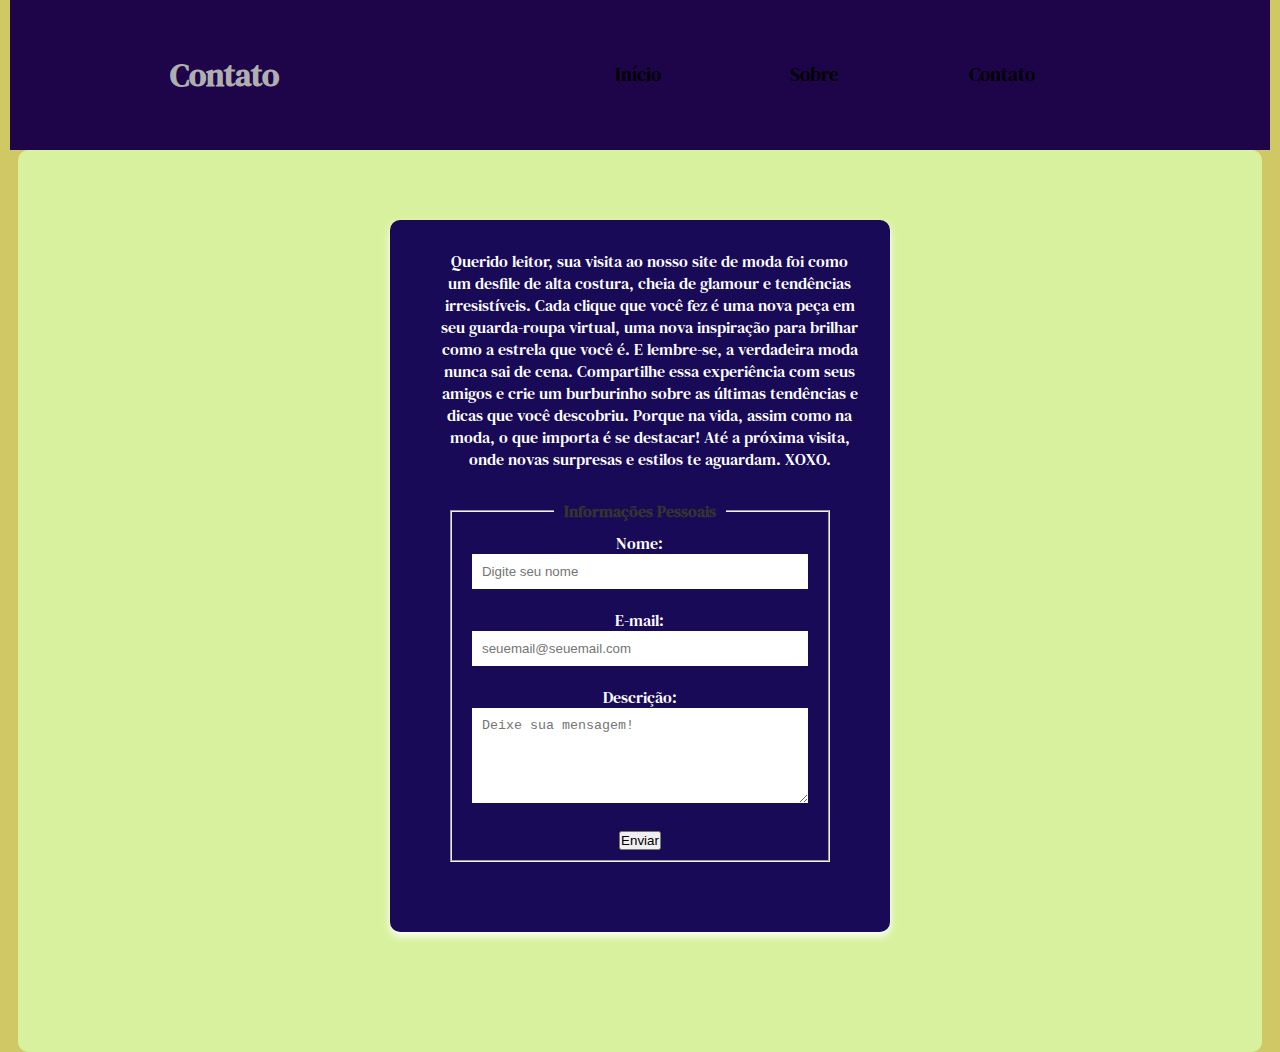
==== contato.html @ bc764f11 "feat: create website" ====
<!DOCTYPE html>
<ht lang="pt-br">

    <head>
        <meta charset="UTF-8">
        <meta name="viewport" content="width=device-width, initial-scale=1.0">
        <link rel="stylesheet" href="styles.css">
        <title>Contato</title>

    </head>
    <header>

       <h1> Contato </h1>

        <div id="links">
            <a href="http://127.0.0.1:5500/index.html" target="_blank" title="Início">Início</a>
            <a href="http://127.0.0.1:5500/sobre.html" target="_blank" title="Sobre">Sobre</a>
            <a href="http://127.0.0.1:5500/contato.html" target="_blank" title="Contato">Contato</a>
    
    </header>

    
    <form>

        <div class = "agradecimento">
            <p>
                Querido leitor, sua visita ao nosso site de moda foi como um desfile de alta costura, cheia de glamour e tendências irresistíveis. Cada clique que você fez é uma nova peça em seu guarda-roupa virtual, uma nova inspiração para brilhar como a estrela que você é. 
                E lembre-se, a verdadeira moda nunca sai de cena. Compartilhe essa experiência com seus amigos e crie um burburinho sobre as últimas tendências e dicas que você descobriu. Porque na vida, assim como na moda, o que importa é se destacar! Até a próxima visita, onde novas surpresas e estilos te aguardam. XOXO.</p>


        <div class = "information-container">
        <fieldset>
            <legend> Informações Pessoais </legend>
            <label for="nome">Nome:</label>
            <input type="text" id="nome" name="nome" placeholder="Digite seu nome" required maxlength="100">
            <br>

            <label for="email">E-mail:</label>
            <input type="email" id="email" name="email" placeholder="seuemail@seuemail.com" required>


            <label for="descricao"> Descrição:</label>
            <textarea id="descricao" name="descricao" rows="5" placeholder="Deixe sua mensagem!" required></textarea>

            <button type="submit">Enviar</button>
    </form>
    </form>
        </body>
        </html>
---- styles.css ----
@import url('https://fonts.googleapis.com/css2?family=DM+Serif+Text:ital@0;1&display=swap');

.dm-serif-text-regular {
    font-family: "DM Serif Text", serif;
    font-weight: 400;
    font-style: normal;
  }

  * {
    margin: 0;
    padding: 0;
    box-sizing: border-box;
}


body {
    background-color: rgb(207, 200, 101);
        font-family: "DM Serif Text", sans-serif;
        align-items: center;
        justify-content: center;
        margin-left: 10px;
        margin-right: 10px;
    }
    

header {
    display: flex;
    justify-content: space-around;
    height: 150px;
    background-color: #1e0449;
    color: #afafaf;
    align-items: center;
    padding: 20px;
}

#images {
    height: 150px;
    width: 150px;
    border-radius: 150px;
    align-items: center;
}

#outfit {
    display: flex;
    justify-content: center;
    align-items: center;
    height: 300px;
    margin: 20px;
    height: 100%;
    width: 100%;
    border-radius: 15px;
    object-fit: cover;
}

#links {
    display: flex;
    justify-content: space-around;
    width: 50%;
}

#links a {
    text-decoration: none;
    color: black;
    font-size: 1.2rem;
    border-bottom: 3px solid transparent;
    border-radius: 6px;
    transition: 0.3s ease-in-out;
}

#links a:hover {
    border-bottom: 3px solid #110301;
    color: rgb(158, 0, 105);
    transform: scale(1.0);
}

h1,h2,p{
   text-align: center;
   padding-left: 20px;
}

#index.html {
    border-radius: 10px;
    width: 98.7%;
    height: 100%;   
    text-align: justify;
    margin-left: auto;
    margin-right: auto;
    padding: 20px;
}

a {
    text-decoration: none;
    text-align: center;
    padding: 30px;
}

div {
    text-decoration: none;
    text-align: center;
    padding: 30px;
}

form fieldset {
    border: 1 px solid #ddd;
    padding: 10px;
    margin-bottom: 10px;
}

form legend {
    padding: 0 10px;
    font-weight: bold;
    color: #333;
}

form input[type="text"],
form input[type="email"],
form select,
form textarea {
    width: calc(100% - 20px);
    padding: 10px;
    margin-bottom: 20px;
    border: 1px solid;
    border: 5px;
}

form button:hover {
    background-color: #69eb69;
}

form {
    background-color: #d8f19e;
    border-radius: 10px;
    width: 98.7%;
    height: 100%;   
    text-align: justify;
    margin-left: auto;
    margin-right: auto;
    padding: 20px;
}

.home-container {
    margin-top: 10px;
    background-color: #08004d;
    padding: 30px;
    box-shadow: 0 4px 8px rgba(3, 16, 75, 0.933);
    color: rgb(255, 255, 255);
    text-shadow: 0 0 5px rgba(6, 21, 88, 0.933);
}
.sobre-images {
    width: 140px;
    height: 140px;
    border-radius: 100%;
    padding: 10px;
    margin-left: 10px;
}

.sobre-container {
    max-width: 500px;
    margin: 100px auto;
    border-radius: 10px;
    margin-top: 10px;
    background-color: rgb(18, 5, 75);
    padding: 30px;
    box-shadow: 0 4px 8px rgb(0,0,0);
}

.contato-container {
    max-width: 500px;
    margin: 100px auto;
    border-radius: 10px;
    margin-top: 10px;
    background-color: rgb(24, 10, 87);
    padding: 30px;
    color:#ffffff;
    margin-top: 50px;
    box-shadow: 0 4px 8px rgb(255, 255, 255);
}

.container {
    width: 320px;
    display: inline-block;
    height: 205;
    padding: 30px;
    max-width: 200px;
}

.textoneon1 {
    color: #ffffff;
    font-size: 16px;
    text-align: center;
    text-shadow: 1vw 1vw 1vw #000, 0 0 2vw #4d2370, 0 0 2vw #4d2370, 0 0 2vw #4d2370;
}

.tabela {
    max-width: 500px;
    margin: 100px auto;
    border-radius: 10px;
    margin-top: 100px;
    background-color: rgb(24, 10, 87);
    padding: 30px;
    color:#ffffff;
    margin-top: 50px;
    box-shadow: 0 4px 8px rgb(255, 255, 255);
}

 .agradecimento {
    max-width: 500px;
    margin: 100px auto;
    border-radius: 10px;
    margin-top: 100px;
    background-color: rgb(24, 10, 87);
    padding: 30px;
    color:#ffffff;
    margin-top: 50px;
    box-shadow: 0 4px 8px rgb(255, 255, 255);
 }

.look-container {
    max-width: 500px;
    margin: 100px auto;
    border-radius: 10px;
    margin-top: 100px;
    background-color: rgb(24, 10, 87);
    padding: 30px;
    color:#ffffff;
    margin-top: 50px;
    box-shadow: 0 4px 8px rgb(255, 255, 255)
}

.outfit {
    display: grid;
    gap: 10px;
    justify-content: center;
    border-radius: 8px;
    text-align: center;
    width: 250px;
    padding: 0px;
    font-size: small;
    margin: auto;
}

img {
    text-align: center;
    justify-content: center;

}

h4 {
    text-align: center;
    justify-content: center;
}
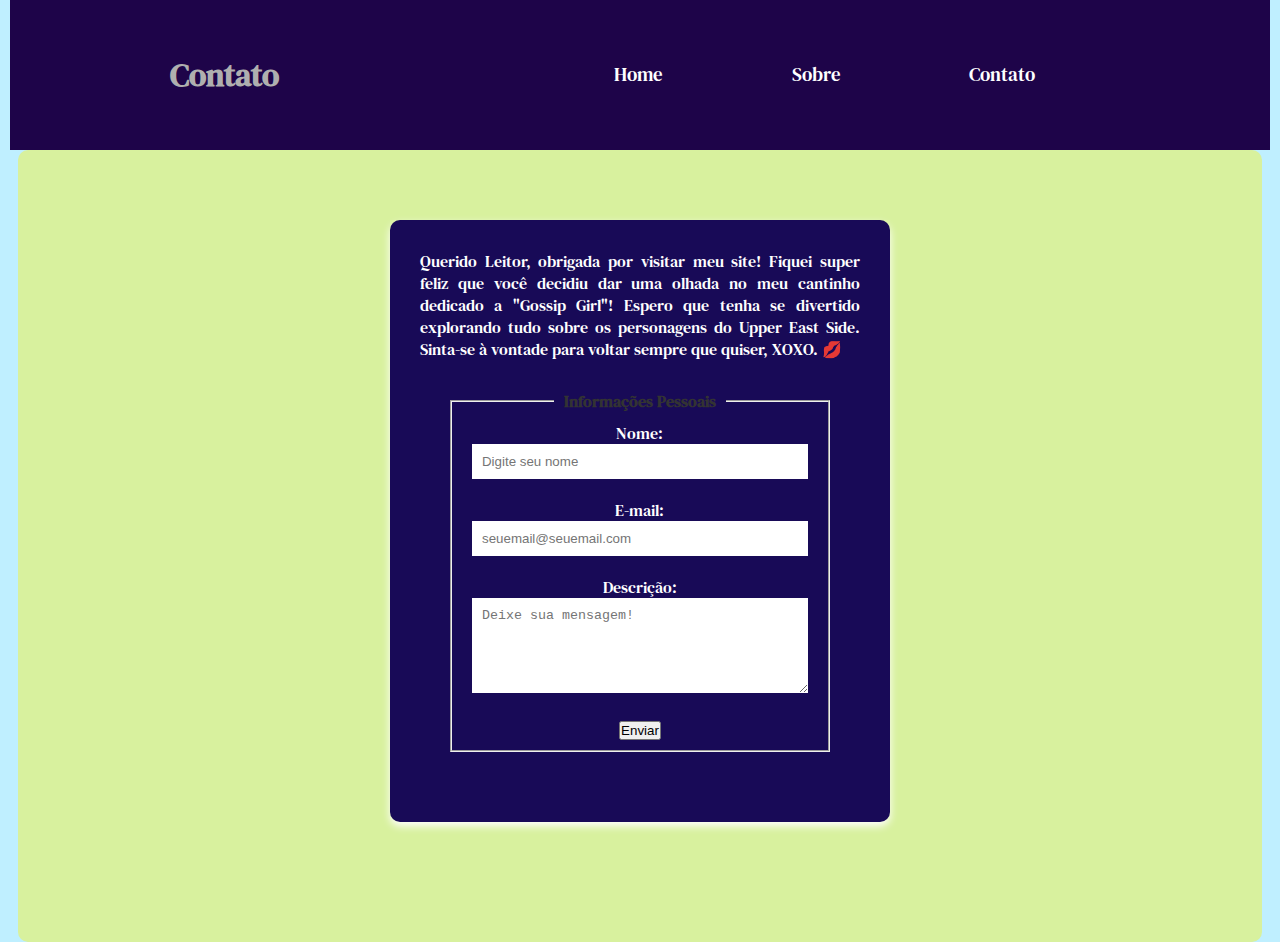
==== commit a7f370ec: "feat: mudança da página inicial" ====
--- a/contato.html
+++ b/contato.html
@@ -13,9 +13,9 @@
        <h1> Contato </h1>
 
         <div id="links">
-            <a href="http://127.0.0.1:5500/index.html" target="_blank" title="Início">Início</a>
-            <a href="http://127.0.0.1:5500/sobre.html" target="_blank" title="Sobre">Sobre</a>
-            <a href="http://127.0.0.1:5500/contato.html" target="_blank" title="Contato">Contato</a>
+            <a href="index.html" target="_blank" title="Início">Home</a>
+            <a href="sobre.html" target="_blank" title="Sobre">Sobre</a>
+            <a href="contato.html" target="_blank" title="Contato">Contato</a>
     
     </header>
 
@@ -24,8 +24,11 @@
 
         <div class = "agradecimento">
             <p>
-                Querido leitor, sua visita ao nosso site de moda foi como um desfile de alta costura, cheia de glamour e tendências irresistíveis. Cada clique que você fez é uma nova peça em seu guarda-roupa virtual, uma nova inspiração para brilhar como a estrela que você é. 
-                E lembre-se, a verdadeira moda nunca sai de cena. Compartilhe essa experiência com seus amigos e crie um burburinho sobre as últimas tendências e dicas que você descobriu. Porque na vida, assim como na moda, o que importa é se destacar! Até a próxima visita, onde novas surpresas e estilos te aguardam. XOXO.</p>
+                Querido Leitor, obrigada por visitar meu site!
+
+Fiquei super feliz que você decidiu dar uma olhada no meu cantinho dedicado a "Gossip Girl"! Espero que tenha se divertido explorando tudo sobre os personagens do Upper East Side.
+
+Sinta-se à vontade para voltar sempre que quiser, XOXO. 💋</p>
 
 
         <div class = "information-container">
--- a/styles.css
+++ b/styles.css
@@ -14,7 +14,7 @@
 
 
 body {
-    background-color: rgb(207, 200, 101);
+    background-color: #bfefff;
         font-family: "DM Serif Text", sans-serif;
         align-items: center;
         justify-content: center;
@@ -60,7 +60,7 @@
 
 #links a {
     text-decoration: none;
-    color: black;
+    color: rgb(255, 255, 255);
     font-size: 1.2rem;
     border-bottom: 3px solid transparent;
     border-radius: 6px;
@@ -73,9 +73,13 @@
     transform: scale(1.0);
 }
 
-h1,h2,p{
+h1,h2 {
    text-align: center;
    padding-left: 20px;
+}
+
+p {
+    text-align: justify;
 }
 
 #index.html {
@@ -187,7 +191,7 @@
 .textoneon1 {
     color: #ffffff;
     font-size: 16px;
-    text-align: center;
+    text-align: justify;
     text-shadow: 1vw 1vw 1vw #000, 0 0 2vw #4d2370, 0 0 2vw #4d2370, 0 0 2vw #4d2370;
 }
 
@@ -227,7 +231,7 @@
     box-shadow: 0 4px 8px rgb(255, 255, 255)
 }
 
-.outfit {
+.personagem {
     display: grid;
     gap: 10px;
     justify-content: center;
@@ -250,10 +254,17 @@
     justify-content: center;
 }
 
-
-
-
-
-
-
-
+.texto {
+    text-align: justify;
+    margin-right: auto;
+
+    width: 200%;
+    line-height: 1.2rem;
+
+}
+
+
+
+
+
+
